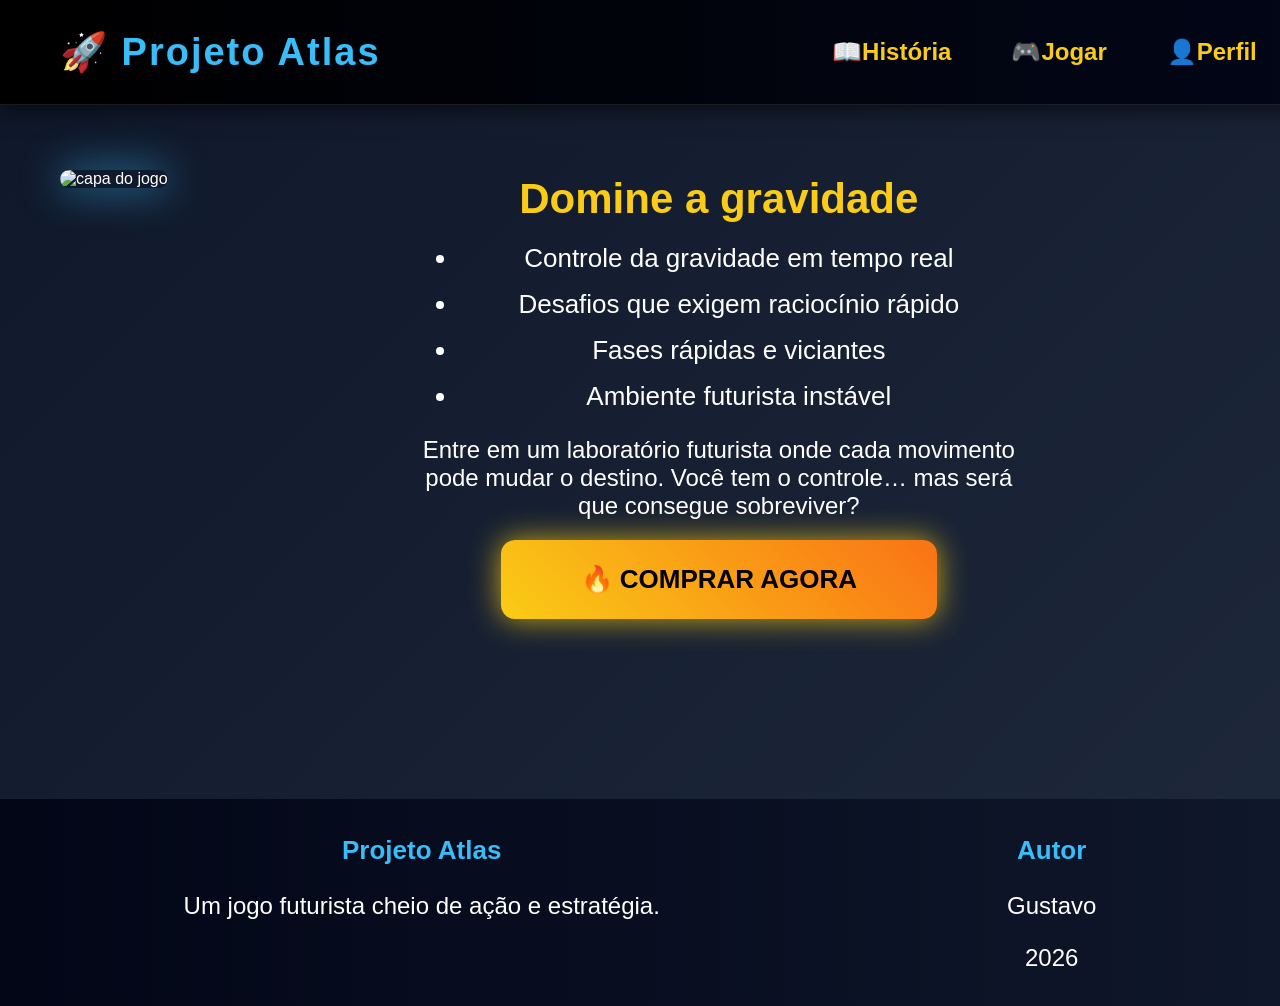
==== index.html @ d89aadbf "teste" ====
<!DOCTYPE html>
<html lang="pt-br">

<head>
    <meta charset="UTF-8">
    <meta name="viewport" content="width=device-width, initial-scale=1.0">
    <title>Projeto Atlas</title>
    <link rel="stylesheet" href="styles.css">
</head>

<body>

    <header>
        <h1>🚀 Projeto Atlas</h1>

        <nav>

            <a href="historia.html">📖História</a>
            <a href="#">🎮Jogar</a>
            <a href="perfil.html">👤Perfil</a>
        </nav>
    </header>

    <main>
        <section class="game-area">
            <div class="game-cover">
                <img src="capa1.png" alt="capa do jogo">
            </div>
            <div class="game-info">
                <h2>Domine a gravidade</h2>
                <ul>
                    <li> Controle da gravidade em tempo real</li>
                    <li> Desafios que exigem raciocínio rápido</li>
                    <li> Fases rápidas e viciantes</li>
                    <li> Ambiente futurista instável</li>
                </ul>
                <p>
                    Entre em um laboratório futurista onde cada movimento pode mudar o destino.
                    Você tem o controle… mas será que consegue sobreviver?
                </p>
                <div class="buy-area">
                    <button class="button">🔥 COMPRAR AGORA</button>
                </div>
            </div>
        </section>
    </main>
    <footer>
        <div class="footer-content">
            <div>
                <h3>Projeto Atlas</h3>
                <p>Um jogo futurista cheio de ação e estratégia.</p>
            </div>
            
            <div>
                <h3>Autor</h3>
                <p>Gustavo</p>
                <p> 2026</p>
            </div>
        </div>
    </footer>
</body>

</html>
---- styles.css ----
body {
    margin: 0;
    font-family: Arial, Helvetica, sans-serif;
    background: linear-gradient(135deg, #0f172a, #1e293b);
    color: white;
}

/* HEADER */
header {
    display: flex;
    align-items: center;
    justify-content: space-between;
    position: fixed;
    top: 0;
    position: fixed;
    top: 0;
    width: 93.5%;
    background: linear-gradient(90deg, #000, #020617);
    padding: 30px 60px;
    border-bottom: 1px solid rgba(255, 255, 255, 0.1);

    box-shadow: 0 5px 20px rgba(0, 0, 0, 0.6);
}

h1 {
    margin: 0;
    font-size: 38px;
    color: #38bdf8;
    letter-spacing: 2px;
}

/* MENU */
nav {
    display: flex;
    gap: 60px;
    margin-right:33.3 ;
}

nav a {
    text-decoration: none;
    color: #9ca3af;
    font-weight: 600;
    font-size: 24px;
    position: relative;
    transition: 0.3s;
}

/* linha animada */
nav a::after {
    content: "";
    position: absolute;
    width: 0%;
    height: 2px;
    bottom: -5px;
    left: 0;
    background: #38bdf8;
    transition: 0.3s;
}

nav a:hover::after {
    width: 100%;
}

/* gameplay destacado */
nav a {
    color: #facc15;
}

nav a:hover {
    color: #38bdf8;
}

/* AREA DO JOGO */
.game-area {
    display: flex;
    gap: 50px;
    padding: 140px 60px;
    align-items: flex-start;
}

/* IMAGEM */
.game-cover img {
    width: 100%;
    max-width: 780px;
    border-radius: 15px;
    box-shadow: 0 0 40px rgba(56, 189, 248, 0.7);
    margin-top: 30px;
}

/* INFO */
.game-info {
    max-width: 600px;
    text-align: center;
    margin: auto;
    
}

.game-info h2 {
    font-size: 42px;
    margin-bottom: 20px;
    color: #facc15;
}

.game-info li {
    margin-bottom: 15px;
    font-size: 26px;
}

.game-info p {
    font-size: 24px;
    margin-bottom: 20px;
    
}

/* 🔥 BOTÃO AGORA CORRETO (ABAIXO DAS INFOS) */
.buy-area {  
    margin: auto;
}

/* BOTÃO */
.button {
    padding: 24px 80px;
    font-size: 26px;
    font-weight: bold;

    background: linear-gradient(45deg, #facc15, #f97316);
    color: black;

    border: none;
    border-radius: 14px;
    cursor: pointer;

    box-shadow: 0 0 30px rgba(250, 204, 21, 0.8);
    transition: 0.3s;
}

.buy-button:hover {
    transform: scale(1.1);
    box-shadow: 0 0 50px rgba(249, 115, 22, 1);
}

/* FOOTER */
footer {
    background: linear-gradient(90deg, #020617, #0f172a);
    padding: 10px;
    margin-top: 40px;
}

.footer-content {
    display: flex;
    justify-content: space-around;
    text-align: center;
}

footer h3 {
    color: #38bdf8;
    font-size: 26px;
}

footer p {
    font-size: 24px;
    color: #ffffff;
    transition: 0.3s;
}

footer p:hover {
    color: #facc15;
    transform: scale(1.05);
}
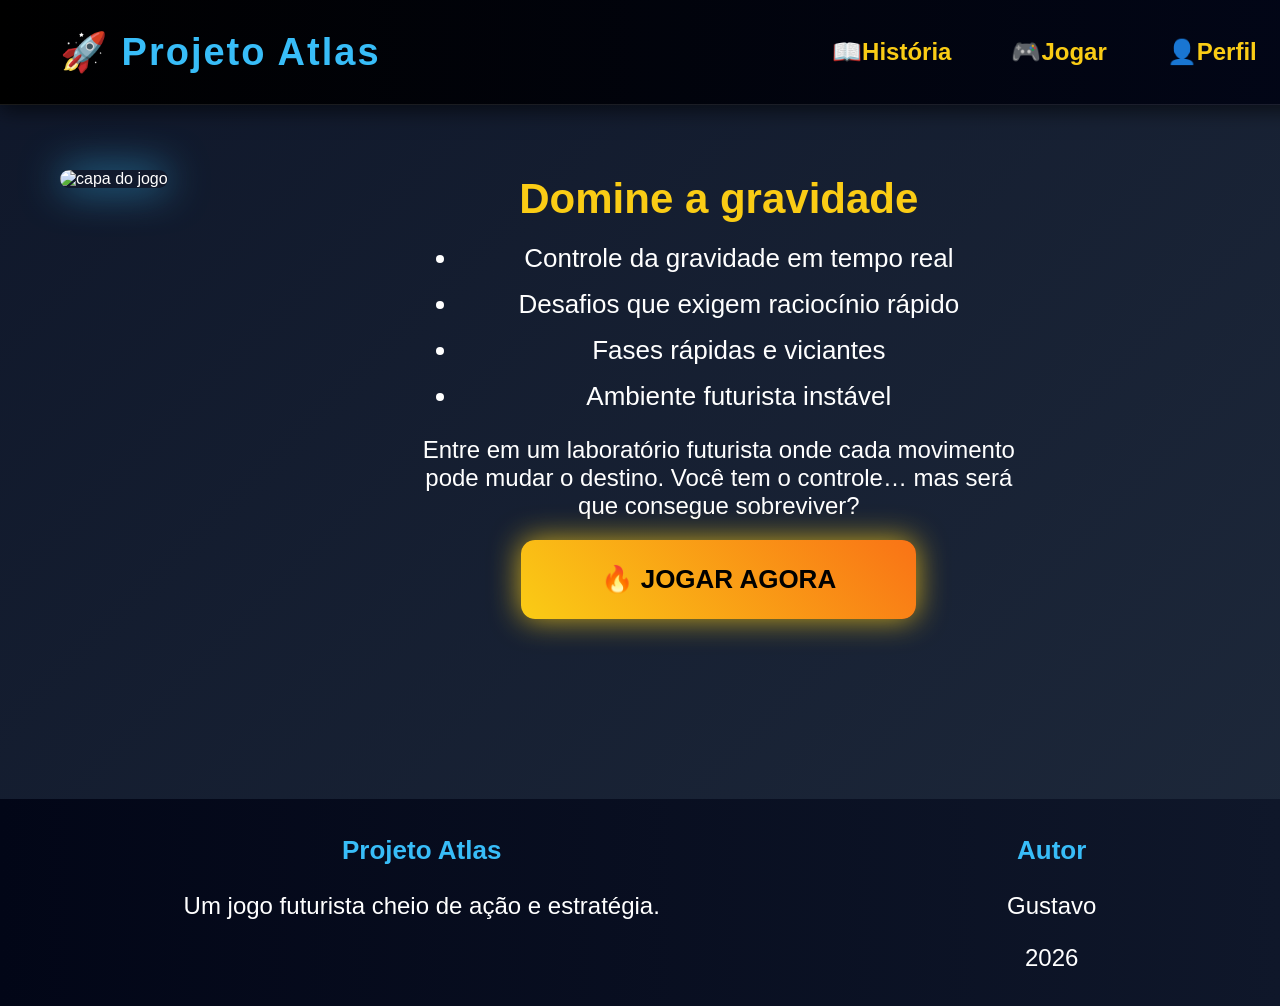
==== commit ad0b94ca: "tentando" ====
--- a/index.html
+++ b/index.html
@@ -39,7 +39,7 @@
                     Você tem o controle… mas será que consegue sobreviver?
                 </p>
                 <div class="buy-area">
-                    <button class="button">🔥 COMPRAR AGORA</button>
+                    <button class="button">🔥 JOGAR AGORA</button>
                 </div>
             </div>
         </section>
